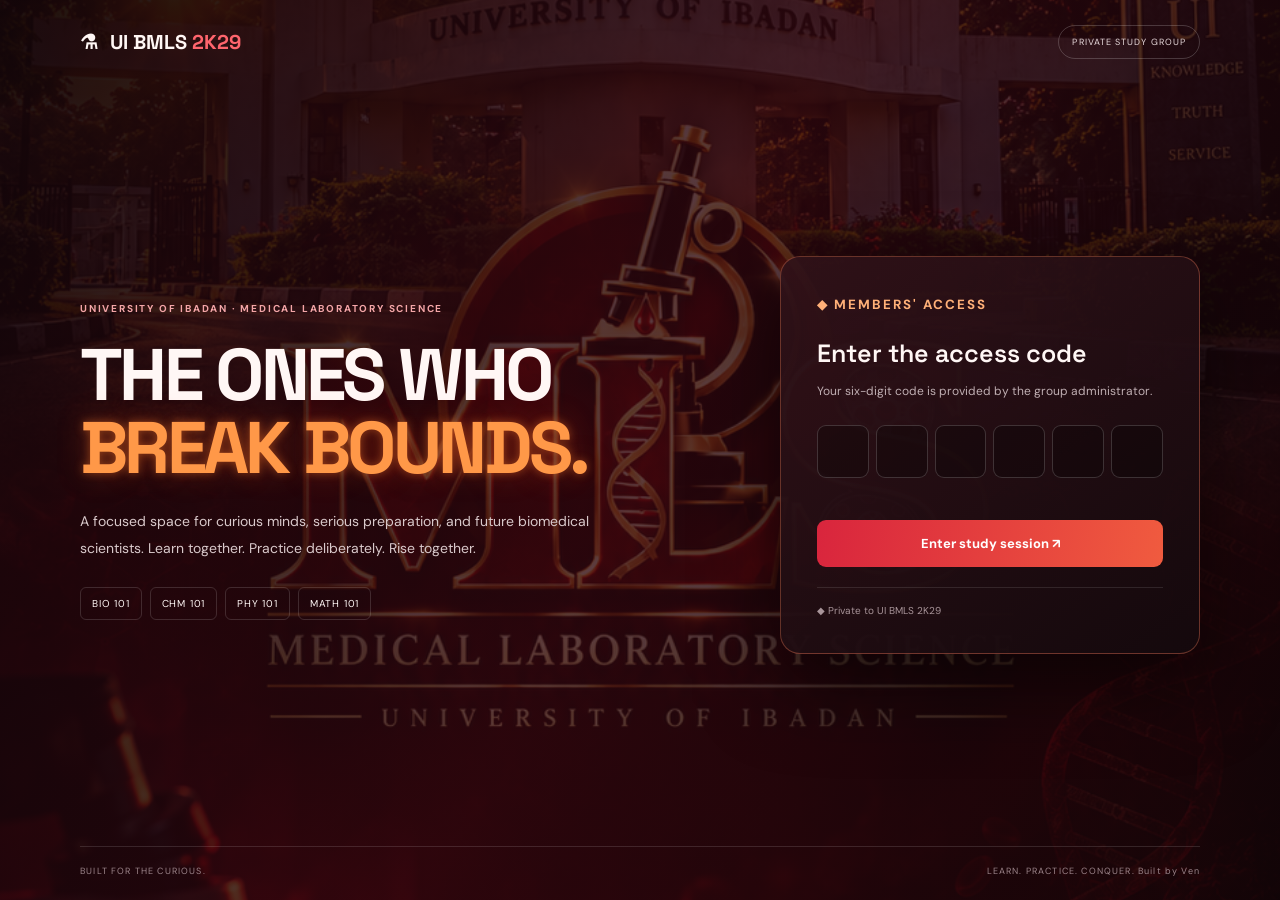
==== index.html @ e4264c27 "Add files via upload" ====
<!doctype html><html lang="en"><head><meta charset="utf-8"><meta name="viewport" content="width=device-width,initial-scale=1"><title>UI BMLS 2K29 Private Study Group</title><link rel="stylesheet" href="style.css"></head><body><header><div class="logo">⚗ <span>UI BMLS <b>2K29</b></span></div><span class="tag">PRIVATE STUDY GROUP</span></header><main><section class="intro"><p class="eyebrow">UNIVERSITY OF IBADAN · MEDICAL LABORATORY SCIENCE</p><h1>THE ONES WHO<br><span>BREAK BOUNDS.</span></h1><p>A focused space for curious minds, serious preparation, and future biomedical scientists. Learn together. Practice deliberately. Rise together.</p><div class="subjects"><i>BIO 101</i><i>CHM 101</i><i>PHY 101</i><i>MATH 101</i></div></section><section class="gate"><small>◆ MEMBERS' ACCESS</small><h2>Enter the access code</h2><p>Your six-digit code is provided by the group administrator.</p><form id="gate"><div class="digits"><input inputmode="numeric" maxlength="1" aria-label="Digit 1" required><input inputmode="numeric" maxlength="1" aria-label="Digit 2" required><input inputmode="numeric" maxlength="1" aria-label="Digit 3" required><input inputmode="numeric" maxlength="1" aria-label="Digit 4" required><input inputmode="numeric" maxlength="1" aria-label="Digit 5" required><input inputmode="numeric" maxlength="1" aria-label="Digit 6" required></div><p id="msg" role="status"></p><button>Enter study session ↗</button></form><footer>◆ Private to UI BMLS 2K29</footer></section></main><div class="bottom">BUILT FOR THE CURIOUS. <span>LEARN. PRACTICE. CONQUER. Built by Ven</span></div><script src="script.js"></script></body></html>
---- style.css ----
@import url('https://fonts.googleapis.com/css2?family=DM+Sans:wght@400;500;700&family=Space+Grotesk:wght@500;600;700&display=swap');*{box-sizing:border-box}body{margin:0;min-height:100vh;color:#fff7f5;background:#17070b;font-family:'DM Sans',sans-serif;background-image:linear-gradient(115deg,rgba(17,5,9,.94),rgba(48,7,15,.78),rgba(14,5,8,.88)),url('background2k29.png');background-size:cover;background-position:center;display:flex;flex-direction:column}header,main,.bottom{width:min(1120px,90%);margin:auto}header{padding:25px 0;display:flex;justify-content:space-between;align-items:center}.logo{font:700 20px 'Space Grotesk',sans-serif;display:flex;align-items:center;gap:12px}.logo:first-letter{color:#ff9147;font-size:30px}.logo b{color:#ff656d}.tag{border:1px solid #ffffff30;border-radius:30px;padding:10px 13px;font-size:9px;letter-spacing:.12em;color:#e6d8da}main{flex:1;display:grid;grid-template-columns:1.1fr .9fr;align-items:center;gap:7%;padding:55px 0 75px}.eyebrow{font-size:10px;letter-spacing:.18em;color:#f4a6a8;font-weight:700;line-height:1.8}h1{font:700 clamp(42px,6vw,73px)/1 'Space Grotesk',sans-serif;letter-spacing:-.05em;margin:20px 0 24px}h1 span{color:#ff9848;text-shadow:0 0 10px #ff7a2870,0 0 30px #ff592250}.intro>p:not(.eyebrow){max-width:520px;color:#d9c9cb;font-size:14px;line-height:1.9}.subjects{display:flex;flex-wrap:wrap;gap:8px;margin-top:25px}.subjects i{font-style:normal;border:1px solid #ffffff25;border-radius:6px;padding:9px 11px;font-size:10px;letter-spacing:.08em}.gate{justify-self:end;width:100%;max-width:420px;padding:clamp(23px,4vw,36px);border:1px solid #ff805b55;border-radius:20px;background:linear-gradient(145deg,#301219ed,#14090df5);box-shadow:0 30px 80px #0008}.gate small{color:#ffb078;letter-spacing:.15em;font-weight:700}.gate h2{font:600 25px 'Space Grotesk',sans-serif;margin:23px 0 8px}.gate>p{font-size:12px;line-height:1.7;color:#bfaeb2}.digits{display:grid;grid-template-columns:repeat(6,minmax(0,1fr));gap:7px;margin-top:24px}.digits input{min-width:0;width:100%;height:53px;border:1px solid #ffffff2b;border-radius:9px;background:#0004;color:white;text-align:center;font:700 23px 'Space Grotesk',sans-serif;outline:none}.digits input:focus{border-color:#ff7748;box-shadow:0 0 0 3px #ff774820}#msg{min-height:18px;color:#ff9292;font-size:12px}button{width:100%;padding:15px;border:0;border-radius:9px;background:linear-gradient(100deg,#d9253d,#f05b3f);color:white;font:700 13px 'DM Sans',sans-serif;cursor:pointer}button:hover{filter:brightness(1.1)}.gate footer{margin-top:20px;padding-top:16px;border-top:1px solid #ffffff1b;color:#a9959a;font-size:10px}.bottom{padding:18px 0 23px;border-top:1px solid #ffffff20;display:flex;justify-content:space-between;gap:12px;color:#9c858b;font-size:9px;letter-spacing:.13em}@media(max-width:760px){main{grid-template-columns:1fr;gap:35px;padding:35px 0 50px}.gate{justify-self:start;max-width:500px}header{padding:18px 0}.bottom{flex-direction:column;line-height:1.8}}@media(max-width:390px){.logo{font-size:16px}.tag{font-size:8px}.digits{gap:5px}.digits input{height:48px;font-size:20px}}
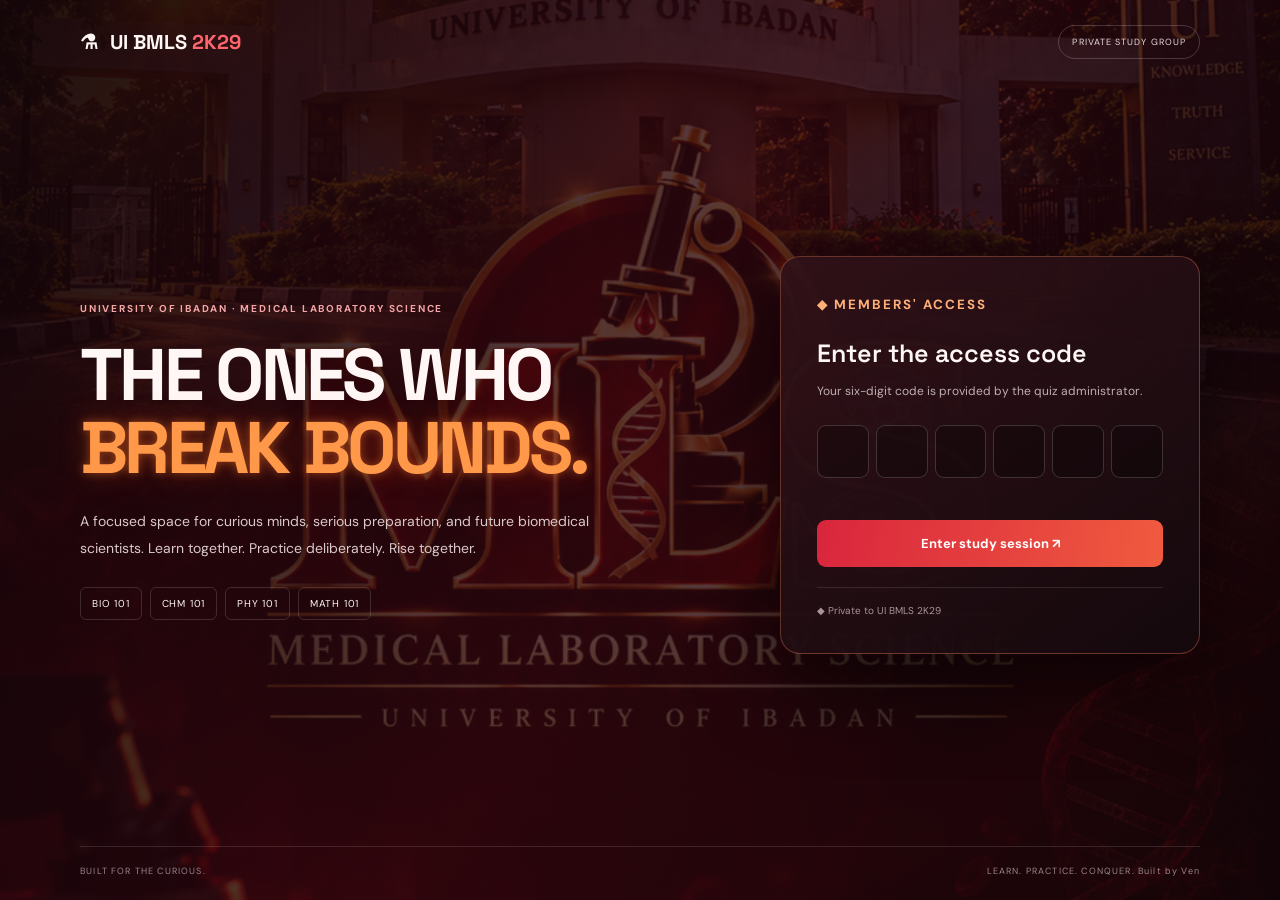
==== commit 6ee7c480: "Update index.html" ====
--- a/index.html
+++ b/index.html
@@ -1 +1 @@
-<!doctype html><html lang="en"><head><meta charset="utf-8"><meta name="viewport" content="width=device-width,initial-scale=1"><title>UI BMLS 2K29 Private Study Group</title><link rel="stylesheet" href="style.css"></head><body><header><div class="logo">⚗ <span>UI BMLS <b>2K29</b></span></div><span class="tag">PRIVATE STUDY GROUP</span></header><main><section class="intro"><p class="eyebrow">UNIVERSITY OF IBADAN · MEDICAL LABORATORY SCIENCE</p><h1>THE ONES WHO<br><span>BREAK BOUNDS.</span></h1><p>A focused space for curious minds, serious preparation, and future biomedical scientists. Learn together. Practice deliberately. Rise together.</p><div class="subjects"><i>BIO 101</i><i>CHM 101</i><i>PHY 101</i><i>MATH 101</i></div></section><section class="gate"><small>◆ MEMBERS' ACCESS</small><h2>Enter the access code</h2><p>Your six-digit code is provided by the group administrator.</p><form id="gate"><div class="digits"><input inputmode="numeric" maxlength="1" aria-label="Digit 1" required><input inputmode="numeric" maxlength="1" aria-label="Digit 2" required><input inputmode="numeric" maxlength="1" aria-label="Digit 3" required><input inputmode="numeric" maxlength="1" aria-label="Digit 4" required><input inputmode="numeric" maxlength="1" aria-label="Digit 5" required><input inputmode="numeric" maxlength="1" aria-label="Digit 6" required></div><p id="msg" role="status"></p><button>Enter study session ↗</button></form><footer>◆ Private to UI BMLS 2K29</footer></section></main><div class="bottom">BUILT FOR THE CURIOUS. <span>LEARN. PRACTICE. CONQUER. Built by Ven</span></div><script src="script.js"></script></body></html>+<!doctype html><html lang="en"><head><meta charset="utf-8"><meta name="viewport" content="width=device-width,initial-scale=1"><title>UI BMLS 2K29 Private Study Group</title><link rel="stylesheet" href="style.css"></head><body><header><div class="logo">⚗ <span>UI BMLS <b>2K29</b></span></div><span class="tag">PRIVATE STUDY GROUP</span></header><main><section class="intro"><p class="eyebrow">UNIVERSITY OF IBADAN · MEDICAL LABORATORY SCIENCE</p><h1>THE ONES WHO<br><span>BREAK BOUNDS.</span></h1><p>A focused space for curious minds, serious preparation, and future biomedical scientists. Learn together. Practice deliberately. Rise together.</p><div class="subjects"><i>BIO 101</i><i>CHM 101</i><i>PHY 101</i><i>MATH 101</i></div></section><section class="gate"><small>◆ MEMBERS' ACCESS</small><h2>Enter the access code</h2><p>Your six-digit code is provided by the quiz administrator.</p><form id="gate"><div class="digits"><input inputmode="numeric" maxlength="1" aria-label="Digit 1" required><input inputmode="numeric" maxlength="1" aria-label="Digit 2" required><input inputmode="numeric" maxlength="1" aria-label="Digit 3" required><input inputmode="numeric" maxlength="1" aria-label="Digit 4" required><input inputmode="numeric" maxlength="1" aria-label="Digit 5" required><input inputmode="numeric" maxlength="1" aria-label="Digit 6" required></div><p id="msg" role="status"></p><button>Enter study session ↗</button></form><footer>◆ Private to UI BMLS 2K29</footer></section></main><div class="bottom">BUILT FOR THE CURIOUS. <span>LEARN. PRACTICE. CONQUER. Built by Ven</span></div><script src="script.js"></script></body></html>
